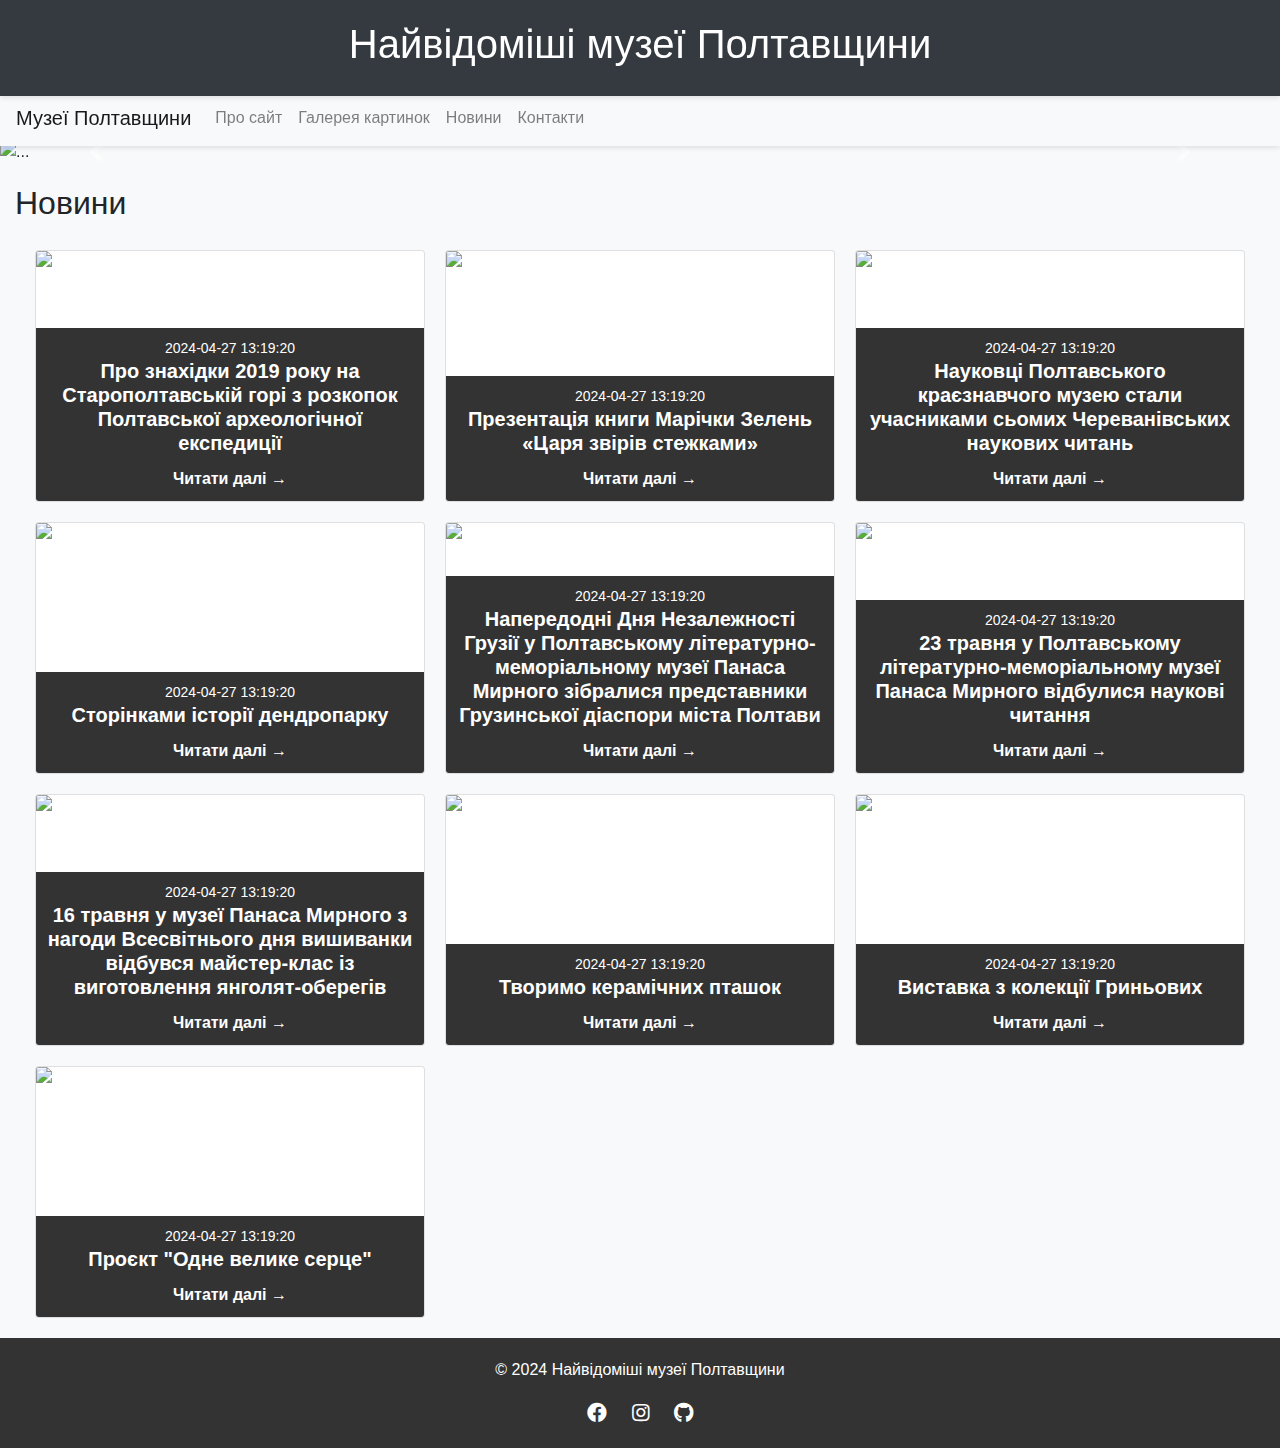
==== index.html @ 5a39aa44 "1" ====
<!-- index.html -->
<!DOCTYPE html>
<html lang="uk">
<head>
    <meta charset="UTF-8">
    <meta name="viewport" content="width=device-width, initial-scale=1.0">
    <title>Найвідоміші музеї Полтавщини</title>
    <link rel="stylesheet" href="https://stackpath.bootstrapcdn.com/bootstrap/4.5.2/css/bootstrap.min.css">
    <link rel="stylesheet" href="https://cdnjs.cloudflare.com/ajax/libs/font-awesome/5.15.4/css/all.min.css">
    <link rel="stylesheet" href="style.css">
</head>
<body>
    <header>
        <h1 class="animated-header">Найвідоміші музеї Полтавщини</h1>
    </header>
    <nav class="navbar navbar-expand-lg navbar-light bg-light animated-menu">
        <a class="navbar-brand" href="index.html">Музеї Полтавщини</a>
        <button class="navbar-toggler" type="button" data-toggle="collapse" data-target="#navbarNav" aria-controls="navbarNav" aria-expanded="false" aria-label="Toggle navigation">
            <span class="navbar-toggler-icon"></span>
        </button>
        <div class="collapse navbar-collapse" id="navbarNav">
            <ul class="navbar-nav">
                <li class="nav-item"><a class="nav-link" href="about.html">Про сайт</a></li>
                <li class="nav-item"><a class="nav-link" href="gallery.html">Галерея картинок</a></li>
                <li class="nav-item"><a class="nav-link" href="news.html">Новини</a></li>
                <li class="nav-item"><a class="nav-link" href="contact.html">Контакти</a></li>
            </ul>
        </div>
    </nav>
<div id="slider" class="carousel slide" data-ride="carousel">
    <div class="carousel-inner">
        <div class="carousel-item active">
            <img src="img/Будинок_земства_P1230868_пл._Конституції,_2.jpg" class="d-block w-100" alt="...">
        </div>
        <div class="carousel-item">
            <img src="img/Полтава._Будинок_Полтавського_губернського_земства._1903-08_рр._Український_архітектурний_модерн._Декор_головного_фасаду.jpg" class="d-block w-100" alt="...">
        </div>
        <div class="carousel-item">
            <img src="img/Будинок-музей_Панаса_Мирного_09.jpg" class="d-block w-100" alt="...">
        </div>
        <div class="carousel-item">
            <img src="img/Poltava_art_Gallery.jpg" class="d-block w-100" alt="...">
        </div>

        <!-- Additional images... -->
    </div>
    <a class="carousel-control-prev" href="#slider" role="button" data-slide="prev">
        <span class="carousel-control-prev-icon" aria-hidden="true"></span>
        <span class="sr-only">Previous</span>
    </a>
    <a class="carousel-control-next" href="#slider" role="button" data-slide="next">
        <span class="carousel-control-next-icon" aria-hidden="true"></span>
        <span class="sr-only">Next</span>
    </a>
</div>

<div class="container">
    <h2 style="margin-top: 20px">Новини</h2>
    <div class="news-container">
        <div class="card news-card">
            <img src="http://pkm.poltava.ua/images/thumbnails/images/2024/05/24-05-23-arheo01-fill-350x350.jpg" alt="News Image 1">
            <div class="card-body">
                <div class="news-meta">2024-04-27 13:19:20</div>
                <h5 class="card-title">Про знахідки 2019 року на Старополтавській горі з розкопок Полтавської археологічної експедиції</h5>
                <a href="#" class="read-more">Читати далі →</a>
            </div>
        </div>

        <div class="card news-card">
            <img src="http://pkm.poltava.ua/images/thumbnails/images/2024/05/24-05-23-amba01-fill-350x263.jpg" alt="News Image 2">
            <div class="card-body">
                <div class="news-meta">2024-04-27 13:19:20</div>
                <h5 class="card-title">Презентація книги Марічки Зелень «Царя звірів стежками»</h5>
                <a href="#" class="read-more">Читати далі →</a>
            </div>
        </div>

        <div class="card news-card">
            <img src="http://pkm.poltava.ua/images/thumbnails/images/2024/05/24-05-23-mongol01-fill-350x350.jpg" alt="News Image 3">
            <div class="card-body">
                <div class="news-meta">2024-04-27 13:19:20</div>
                <h5 class="card-title">Науковці Полтавського краєзнавчого музею стали учасниками сьомих Череванівських наукових читань</h5>
                <a href="#" class="read-more">Читати далі →</a>
            </div>
        </div>
        <div class="card news-card">
            <img src="http://pkm.poltava.ua/images/thumbnails/images/2024/05/24-05-22-dendro01-fill-350x233.jpg" alt="News Image 3">
            <div class="card-body">
                <div class="news-meta">2024-04-27 13:19:20</div>
                <h5 class="card-title">Сторінками історії дендропарку</h5>
                <a href="#" class="read-more">Читати далі →</a>
            </div>
        </div>
        <div class="card news-card">
            <img src="https://upload.wikimedia.org/wikipedia/commons/thumb/0/0f/Flag_of_Georgia.svg/640px-Flag_of_Georgia.svg.png" alt="News Image 4">
            <div class="card-body">
                <div class="news-meta">2024-04-27 13:19:20</div>
                <h5 class="card-title">Напередодні Дня Незалежності Грузії у Полтавському літературно-меморіальному музеї Панаса Мирного зібралися представники Грузинської діаспори міста Полтави</h5>
                <a href="#" class="read-more">Читати далі →</a>
            </div>
        </div>
        <div class="card news-card">
            <img src="https://scontent.fiev10-1.fna.fbcdn.net/v/t39.30808-6/445165126_1028870835915040_6921447727885996664_n.jpg?stp=dst-jpg_s600x600&_nc_cat=105&ccb=1-7&_nc_sid=5f2048&_nc_ohc=BpxlTFV9AGkQ7kNvgHbMJCP&_nc_ht=scontent.fiev10-1.fna&oh=00_AYDL4BitfWnLR1YWd2aPH1W6VDOyC6SBDgnyqBindEzSSw&oe=665FACB5" alt="News Image 5">
            <div class="card-body">
                <div class="news-meta">2024-04-27 13:19:20</div>
                <h5 class="card-title">23 травня у Полтавському літературно-меморіальному музеї Панаса Мирного відбулися наукові читання</h5>
                <a href="#" class="read-more">Читати далі →</a>
            </div>
        </div>
        <div class="card news-card">
            <img src="https://scontent.fiev10-1.fna.fbcdn.net/v/t39.30808-6/441194901_1023397599795697_3758557849386121010_n.jpg?stp=dst-jpg_s600x600&_nc_cat=105&ccb=1-7&_nc_sid=5f2048&_nc_ohc=J6w0JHzJT20Q7kNvgFSs-lF&_nc_ht=scontent.fiev10-1.fna&oh=00_AYANaxb-jKuBJhIZ3wjqrGQwDFtVonJrdgJlyPS7fqM7fw&oe=665FA818" alt="News Image 5">
            <div class="card-body">
                <div class="news-meta">2024-04-27 13:19:20</div>
                <h5 class="card-title">16 травня у музеї Панаса Мирного з нагоди Всесвітнього дня вишиванки відбувся майстер-клас із виготовлення янголят-оберегів</h5>
                <a href="#" class="read-more">Читати далі →</a>
            </div>
        </div>
        <div class="card news-card">
            <img src="https://www.gallery.pl.ua/wp-content/uploads/2024/05/imgonline-com-ua-Compressed-2EtwRm6sp74ie.jpg" alt="News Image 5">
            <div class="card-body">
                <div class="news-meta">2024-04-27 13:19:20</div>
                <h5 class="card-title">Творимо керамічних пташок</h5>
                <a href="#" class="read-more">Читати далі →</a>
            </div>
        </div>
        <div class="card news-card">
            <img src="https://www.gallery.pl.ua/wp-content/uploads/2024/05/imgonline-com-ua-Compressed-RtcNMiBTqQAU9.jpg" alt="News Image 5">
            <div class="card-body">
                <div class="news-meta">2024-04-27 13:19:20</div>
                <h5 class="card-title">Виставка з колекції Гриньових</h5>
                <a href="#" class="read-more">Читати далі →</a>
            </div>
        </div>
        <div class="card news-card">
            <img src="https://vpoltave.info/wp-content/uploads/2021/12/sasha-putrya.jpg" alt="News Image 5">
            <div class="card-body">
                <div class="news-meta">2024-04-27 13:19:20</div>
                <h5 class="card-title">Проєкт "Одне велике серце"</h5>
                <a href="#" class="read-more">Читати далі →</a>
            </div>
        </div>
    </div>
</div>
    <footer>
        <div class="container">
            <p>&copy; 2024 Найвідоміші музеї Полтавщини</p>
            <div class="social-icons">
                <a href="https://www.facebook.com/poltava.polytechnic.edu" target="_blank"><i class="fab fa-facebook"></i></a>
                <a href="https://www.instagram.com/poltava_polytechnic/" target="_blank"><i class="fab fa-instagram"></i></a>
                <a href="https://github.com/maxpsurcov" target="_blank"><i class="fab fa-github"></i></a>
            </div>
        </div>
    </footer>
    <script src="script.js"></script>
    <script src="https://code.jquery.com/jquery-3.2.1.slim.min.js"></script>
    <script src="https://cdnjs.cloudflare.com/ajax/libs/popper.js/1.11.0/umd/popper.min.js"></script>
    <script src="https://maxcdn.bootstrapcdn.com/bootstrap/4.0.0/js/bootstrap.min.js"></script>
</body>
</html>
---- style.css ----
* {
    margin: 0;
    padding: 0;
    box-sizing: border-box;
}
body {
    font-family: 'Arial', sans-serif;
    background-color: #f8f9fa;
    margin: 0;
    padding-top: 140px; /* Зазор під фіксованим заголовком і меню */
    display: flex;
    flex-direction: column;

}
header {
    background-color: #343a40;
    color: white;
    padding: 20px 0;
    text-align: center;
    position: fixed;
    top: 0;
    width: 100%;
    z-index: 1030;
    box-shadow: 0 2px 5px rgba(0, 0, 0, 0.1);
}
nav.animated-menu {
    position: fixed;
    top: 90px; /* Відступ знизу від шапки */
    width: 100%;
    z-index: 1020;
    background-color: white;
    box-shadow: 0 2px 5px rgba(0, 0, 0, 0.1);
}
.move {
    display: inline-block;
    animation: move 2s infinite;
}
.animated-header {
    position: relative;
    animation: header-animation 3s infinite alternate;
}

@media (max-width: 576px) {
    body {
        padding-top: 190px; /* Збільшений зазор для мобільних пристроїв */
    }
    header {
        padding: 10px 0;
    }
    nav.animated-menu {
        top: 150px; /* Зменшений відступ знизу від шапки для мобільних пристроїв */
    }
    .navbar-nav {
        text-align: center;
    }
    .navbar-nav .nav-link {
        padding: 5px 10px;
    }
}
.news-container {
    display: grid;
    grid-template-columns: repeat(3, 1fr);
    gap: 20px;
    padding: 20px;
}

.news-card {
    position: relative;
    overflow: hidden;
    color: white;
}

.news-card img {
    width: 100%;
    height: 250px;
    object-fit: cover;
}

.news-card .card-body {
    position: absolute;
    bottom: 0;
    left: 0;
    right: 0;
    background: rgba(0, 0, 0, 0.8); /* Червоний фон */
    padding: 10px;
    text-align: center;
}

.news-card .card-title {
    font-size: 1.25rem;
    font-weight: bold;
}

.news-card .news-meta {
    font-size: 0.875rem;
}

.news-card .read-more {
    color: white;
    font-weight: bold;
}

.news-card .read-more:hover {
    text-decoration: underline;
}

.gallery-container {
    display: grid;
    grid-template-columns: repeat(2, 1fr);
    gap: 10px;
    padding: 20px;
}

.gallery-item {
    position: relative;
    overflow: hidden;
    display: flex;
    justify-content: center;
    align-items: center;
    width: 100%;
    height: 300px; /* Збільшено висоту для кращого співвідношення сторін */
    background-color: #f0f0f0;
}

.gallery-item img {
    width: 100%;
    height: 100%;
    object-fit: cover;
}
@media (max-width: 768px) {
    .news-item {
        flex: 0 0 45%;
    }
}
@media (max-width: 576px) {
    .news-item {
        flex: 0 0 100%;
    }
}
@media (max-width: 768px) {
    .content-container {
        flex-direction: column;
        align-items: center;
    }

    .text-content {
        margin-right: 0;
        margin-bottom: 20px;
    }

    .content-container img {
        max-width: 80%;
    }

    .navbar {
        flex-direction: column;
    }

    .navbar .navbar-collapse {
        text-align: center;
    }

    .navbar-nav {
        flex-direction: column;
    }

    .navbar-nav .nav-item {
        margin-bottom: 10px;
    }
}
@media (max-width: 768px) {
    .row {
        flex-direction: column;
    }

    .col-md-6 {
        margin-bottom: 20px;
    }

    #map-container {
        margin-bottom: 20px;
    }
}
.img-fluid {
    margin-bottom: 20px;
    border: 1px solid #ddd;
    border-radius: 4px;
    padding: 5px;
}
footer {
    margin-top: auto;
    background-color: #333;
    color: white;
    text-align: center;
    padding: 20px 0;


}
footer .social-icons a {
    color: white;
    margin: 0 10px;
    font-size: 20px;
    text-decoration: none;
}
footer .social-icons a:hover {
    color: #ddd;
}
.content-container {
    text-align: justify;
    display: flex;
    justify-content: space-between;
    align-items: start;
    margin: 20px;
}
.content-container img {
    max-width: 500px;
    height: auto;
    margin-left: 20px;
}
.text-content {
    flex: 1;
    margin-right: 20px;
}
.container {
    max-width: 1500px; /* Increase the max-width to utilize more screen space */
}
.wrapper {
    display: flex;
    flex-direction: column;
    flex: 1;
}
.invalid-feedback {
    display: none;
    color: red;
}
.was-validated .form-control:invalid ~ .invalid-feedback {
    display: block;
}
#map-container {
    position: relative;
    padding-bottom: 56.25%; /* 16:9 aspect ratio (змініть на відповідне значення, якщо потрібно інше співвідношення сторін) */
    height: 0;
    overflow: hidden;
}

#map-container iframe {
    position: absolute;
    top: 0;
    left: 0;
    width: 100%;
    height: 100%;
    border: 0;
}

@media (max-width: 767px) {
    #map-container {
        padding-bottom: 100%; /* Ви можете налаштувати інше співвідношення сторін для мапи на менших екранах */
    }
}
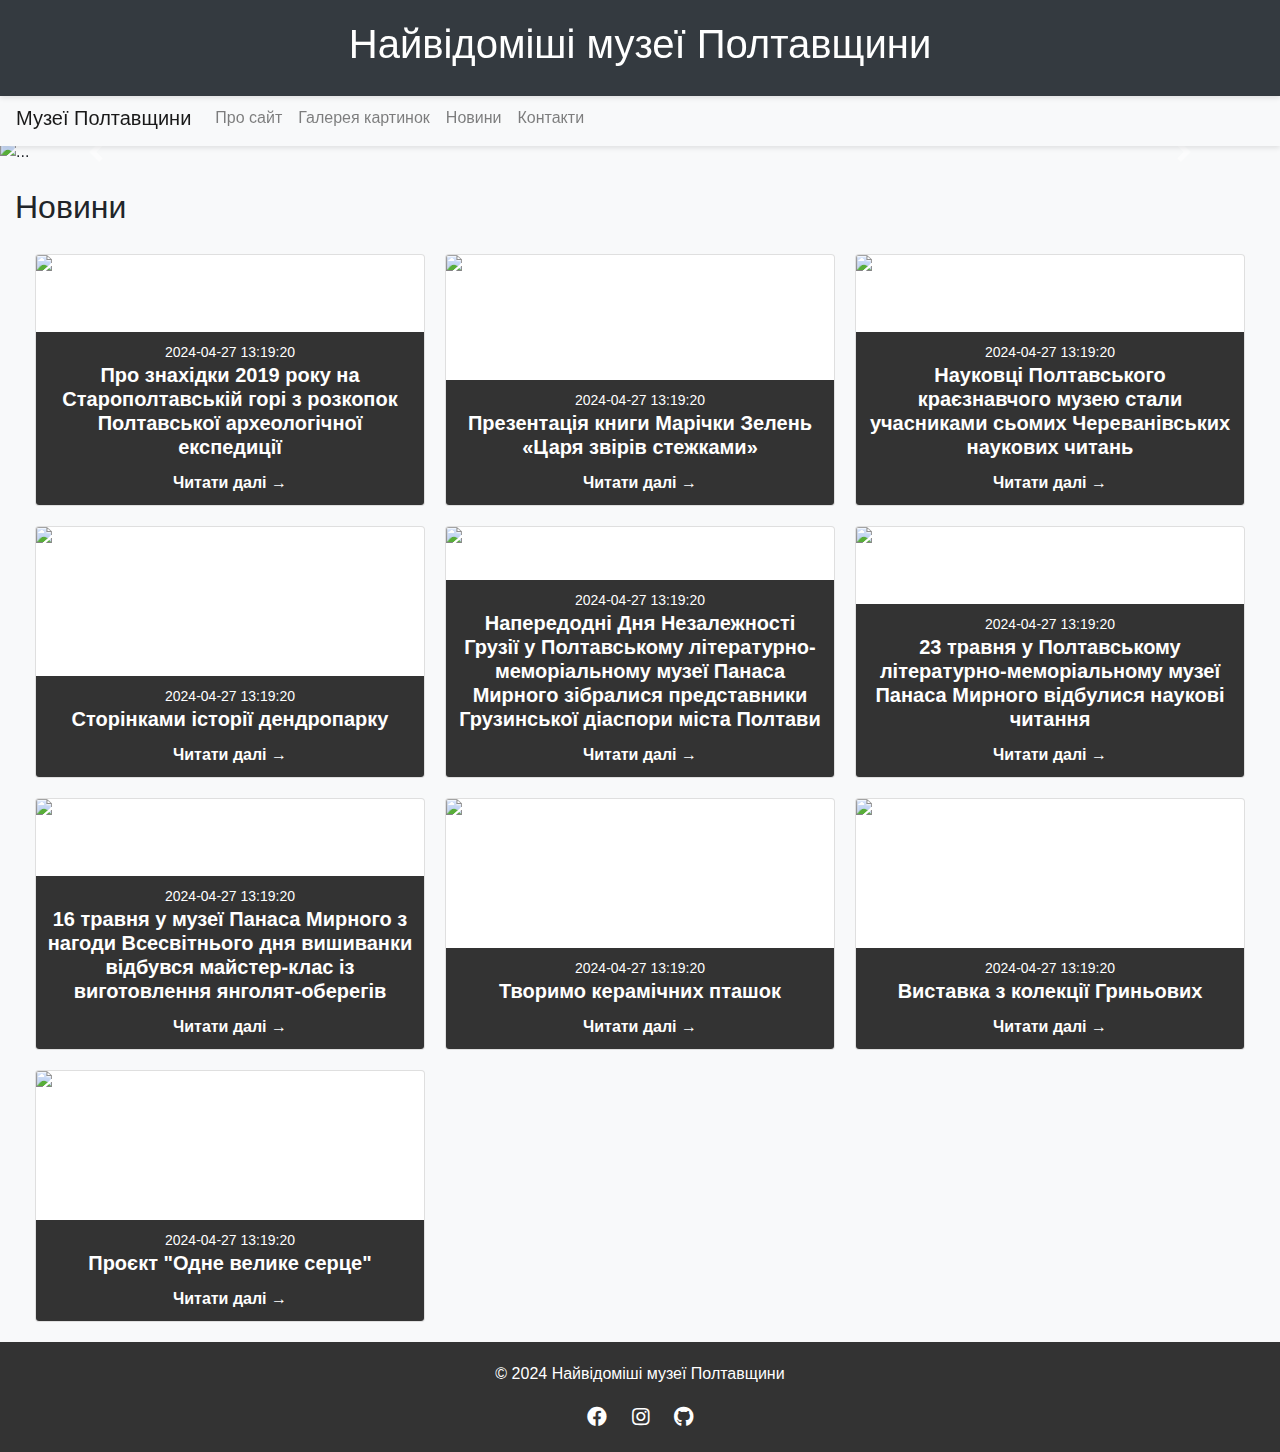
==== commit abc37b73: "2" ====
--- a/index.html
+++ b/index.html
@@ -54,8 +54,8 @@
     </a>
 </div>
 
-<div class="container">
-    <h2 style="margin-top: 20px">Новини</h2>
+<div class="container mt-4">
+    <h2>Новини</h2>
     <div class="news-container">
         <div class="card news-card">
             <img src="http://pkm.poltava.ua/images/thumbnails/images/2024/05/24-05-23-arheo01-fill-350x350.jpg" alt="News Image 1">
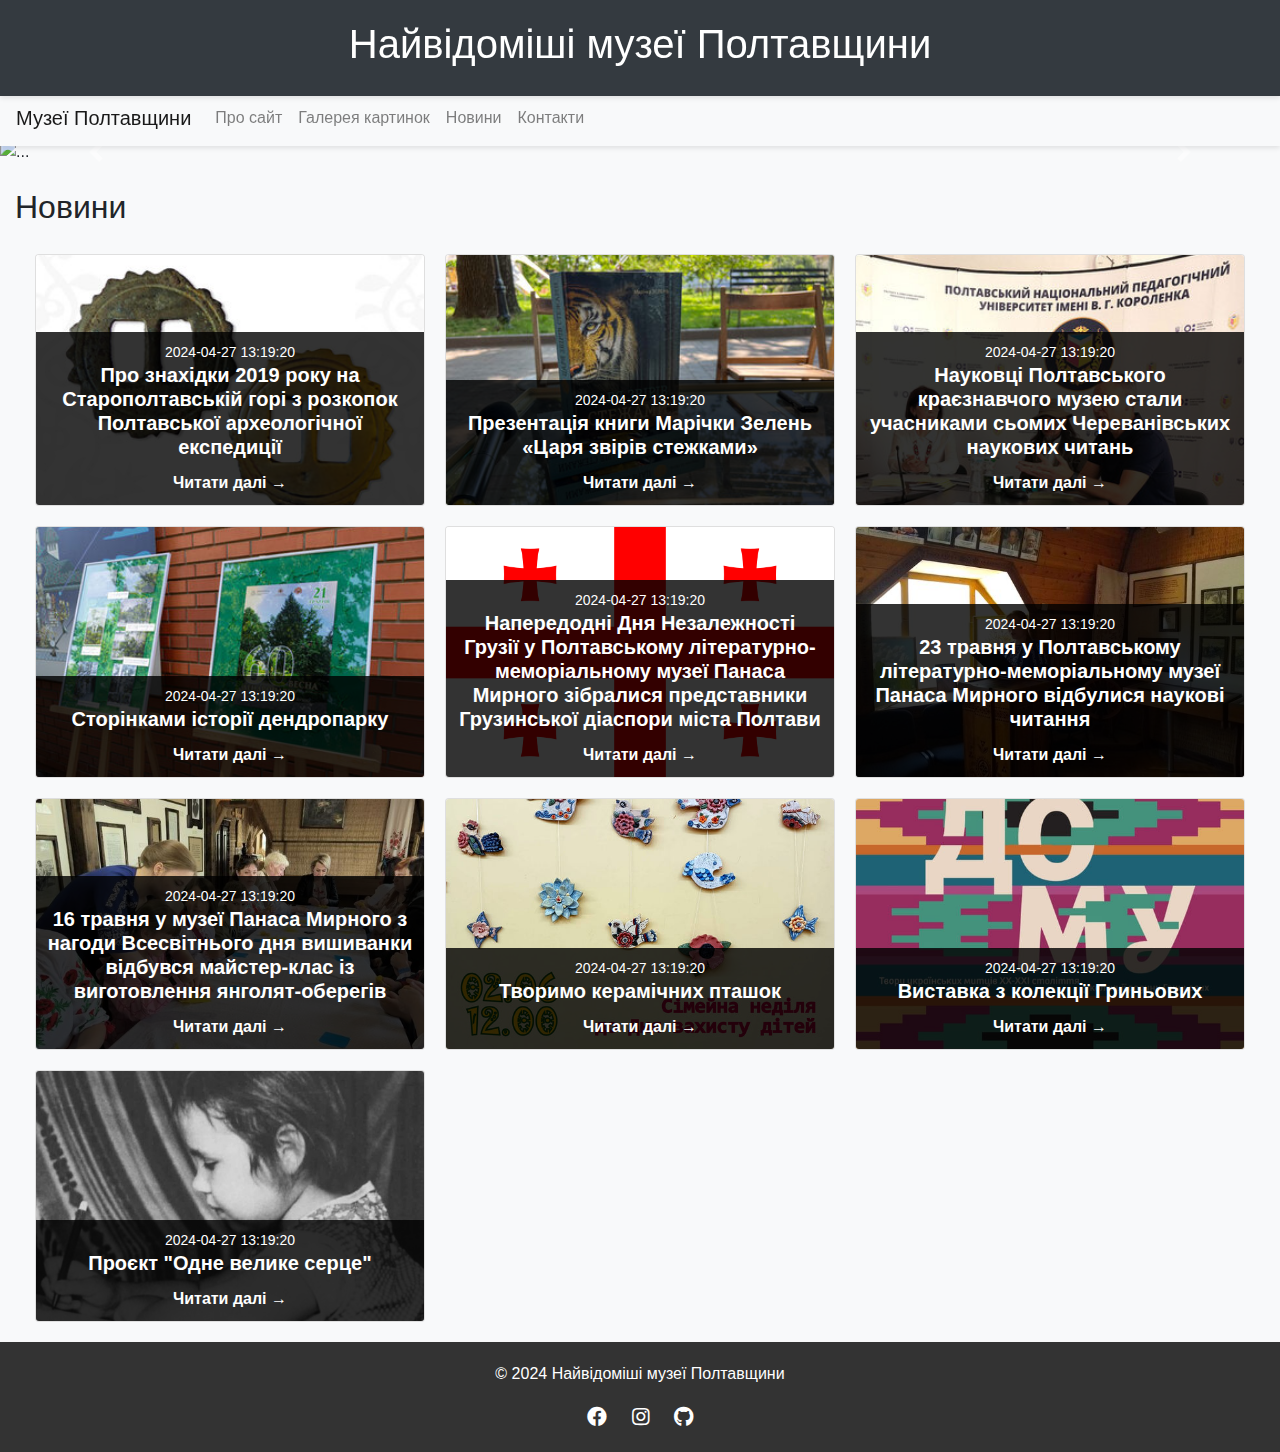
==== commit aafe1260: "2" ====
--- a/index.html
+++ b/index.html
@@ -58,16 +58,15 @@
     <h2>Новини</h2>
     <div class="news-container">
         <div class="card news-card">
-            <img src="http://pkm.poltava.ua/images/thumbnails/images/2024/05/24-05-23-arheo01-fill-350x350.jpg" alt="News Image 1">
+            <img src="img/1.jpg" alt="News Image 1">
             <div class="card-body">
                 <div class="news-meta">2024-04-27 13:19:20</div>
                 <h5 class="card-title">Про знахідки 2019 року на Старополтавській горі з розкопок Полтавської археологічної експедиції</h5>
                 <a href="#" class="read-more">Читати далі →</a>
             </div>
         </div>
-
         <div class="card news-card">
-            <img src="http://pkm.poltava.ua/images/thumbnails/images/2024/05/24-05-23-amba01-fill-350x263.jpg" alt="News Image 2">
+            <img src="img/22.jpg" alt="News Image 2">
             <div class="card-body">
                 <div class="news-meta">2024-04-27 13:19:20</div>
                 <h5 class="card-title">Презентація книги Марічки Зелень «Царя звірів стежками»</h5>
@@ -76,7 +75,7 @@
         </div>
 
         <div class="card news-card">
-            <img src="http://pkm.poltava.ua/images/thumbnails/images/2024/05/24-05-23-mongol01-fill-350x350.jpg" alt="News Image 3">
+            <img src="img/3.jpg" alt="News Image 3">
             <div class="card-body">
                 <div class="news-meta">2024-04-27 13:19:20</div>
                 <h5 class="card-title">Науковці Полтавського краєзнавчого музею стали учасниками сьомих Череванівських наукових читань</h5>
@@ -84,7 +83,7 @@
             </div>
         </div>
         <div class="card news-card">
-            <img src="http://pkm.poltava.ua/images/thumbnails/images/2024/05/24-05-22-dendro01-fill-350x233.jpg" alt="News Image 3">
+            <img src="img/4.jpg" alt="News Image 3">
             <div class="card-body">
                 <div class="news-meta">2024-04-27 13:19:20</div>
                 <h5 class="card-title">Сторінками історії дендропарку</h5>
@@ -92,7 +91,7 @@
             </div>
         </div>
         <div class="card news-card">
-            <img src="https://upload.wikimedia.org/wikipedia/commons/thumb/0/0f/Flag_of_Georgia.svg/640px-Flag_of_Georgia.svg.png" alt="News Image 4">
+            <img src="img/5.png" alt="News Image 4">
             <div class="card-body">
                 <div class="news-meta">2024-04-27 13:19:20</div>
                 <h5 class="card-title">Напередодні Дня Незалежності Грузії у Полтавському літературно-меморіальному музеї Панаса Мирного зібралися представники Грузинської діаспори міста Полтави</h5>
@@ -100,7 +99,7 @@
             </div>
         </div>
         <div class="card news-card">
-            <img src="https://scontent.fiev10-1.fna.fbcdn.net/v/t39.30808-6/445165126_1028870835915040_6921447727885996664_n.jpg?stp=dst-jpg_s600x600&_nc_cat=105&ccb=1-7&_nc_sid=5f2048&_nc_ohc=BpxlTFV9AGkQ7kNvgHbMJCP&_nc_ht=scontent.fiev10-1.fna&oh=00_AYDL4BitfWnLR1YWd2aPH1W6VDOyC6SBDgnyqBindEzSSw&oe=665FACB5" alt="News Image 5">
+            <img src="img/6.jpg" alt="News Image 5">
             <div class="card-body">
                 <div class="news-meta">2024-04-27 13:19:20</div>
                 <h5 class="card-title">23 травня у Полтавському літературно-меморіальному музеї Панаса Мирного відбулися наукові читання</h5>
@@ -108,7 +107,7 @@
             </div>
         </div>
         <div class="card news-card">
-            <img src="https://scontent.fiev10-1.fna.fbcdn.net/v/t39.30808-6/441194901_1023397599795697_3758557849386121010_n.jpg?stp=dst-jpg_s600x600&_nc_cat=105&ccb=1-7&_nc_sid=5f2048&_nc_ohc=J6w0JHzJT20Q7kNvgFSs-lF&_nc_ht=scontent.fiev10-1.fna&oh=00_AYANaxb-jKuBJhIZ3wjqrGQwDFtVonJrdgJlyPS7fqM7fw&oe=665FA818" alt="News Image 5">
+            <img src="img/7.jpg" alt="News Image 5">
             <div class="card-body">
                 <div class="news-meta">2024-04-27 13:19:20</div>
                 <h5 class="card-title">16 травня у музеї Панаса Мирного з нагоди Всесвітнього дня вишиванки відбувся майстер-клас із виготовлення янголят-оберегів</h5>
@@ -116,7 +115,7 @@
             </div>
         </div>
         <div class="card news-card">
-            <img src="https://www.gallery.pl.ua/wp-content/uploads/2024/05/imgonline-com-ua-Compressed-2EtwRm6sp74ie.jpg" alt="News Image 5">
+            <img src="img/8.jpg" alt="News Image 5">
             <div class="card-body">
                 <div class="news-meta">2024-04-27 13:19:20</div>
                 <h5 class="card-title">Творимо керамічних пташок</h5>
@@ -124,7 +123,7 @@
             </div>
         </div>
         <div class="card news-card">
-            <img src="https://www.gallery.pl.ua/wp-content/uploads/2024/05/imgonline-com-ua-Compressed-RtcNMiBTqQAU9.jpg" alt="News Image 5">
+            <img src="img/9.jpg" alt="News Image 5">
             <div class="card-body">
                 <div class="news-meta">2024-04-27 13:19:20</div>
                 <h5 class="card-title">Виставка з колекції Гриньових</h5>
@@ -132,7 +131,7 @@
             </div>
         </div>
         <div class="card news-card">
-            <img src="https://vpoltave.info/wp-content/uploads/2021/12/sasha-putrya.jpg" alt="News Image 5">
+            <img src="img/10.jpg" alt="News Image 5">
             <div class="card-body">
                 <div class="news-meta">2024-04-27 13:19:20</div>
                 <h5 class="card-title">Проєкт "Одне велике серце"</h5>
--- a/style.css
+++ b/style.css
@@ -238,7 +238,7 @@
 }
 #map-container {
     position: relative;
-    padding-bottom: 56.25%; /* 16:9 aspect ratio (змініть на відповідне значення, якщо потрібно інше співвідношення сторін) */
+    padding-bottom: 56.25%;
     height: 0;
     overflow: hidden;
 }
@@ -254,6 +254,6 @@
 
 @media (max-width: 767px) {
     #map-container {
-        padding-bottom: 100%; /* Ви можете налаштувати інше співвідношення сторін для мапи на менших екранах */
-    }
-}
+        padding-bottom: 100%; 
+    }
+}
